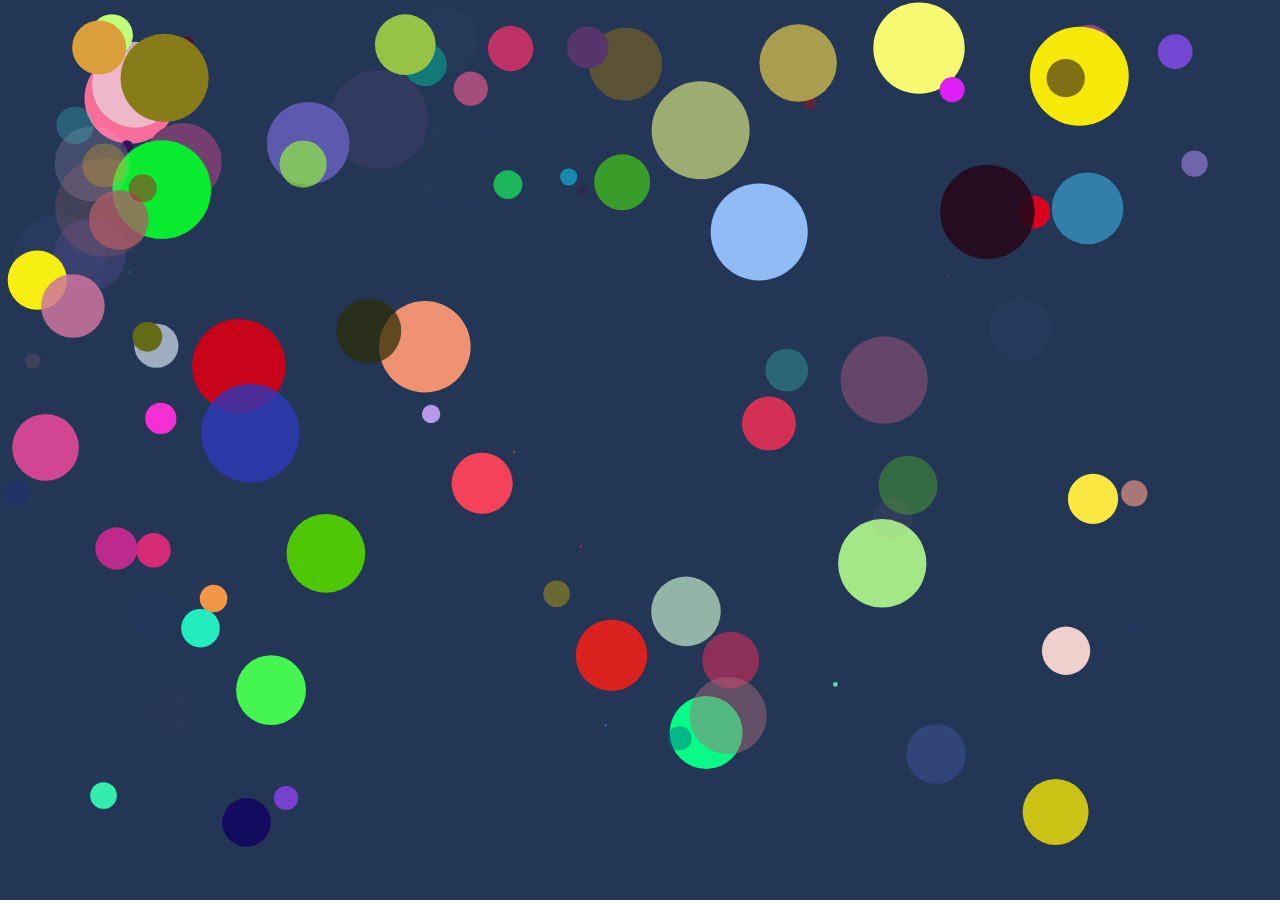
==== canvas-sandbox/index.html @ 5aae97bc "updating canvas sandbox to add more demos" ====
<!DOCTYPE html>
<html lang="en">
<head>
    <meta charset="UTF-8">
    <title>Canvas Star Shower Demo/Tutorial</title>
    <style>
        body {
            margin: 0;
            overflow: hidden;
        }
        canvas {
            /* uncomment for random color bubbles and bubbles bounce interactive */
            background: #233656; 

            /* uncomment for simple fizz  */
            /* background: -webkit-linear-gradient(bottom, rgb(173, 101, 20) 0%, rgba(173, 101, 20, 0.36) 100%); */
            /* background: -o-linear-gradient(bottom, rgb(173, 101, 20) 0%, rgba(173, 101, 20, 0.36) 100%); */
            /* background: -ms-linear-gradient(bottom, rgb(173, 101, 20) 0%, rgba(173, 101, 20, 0.36) 100%); */
            /* background: -moz-linear-gradient(bottom, rgb(173, 101, 20) 0%, rgba(173, 101, 20, 0.36) 100%); */
            /* background: linear-gradient(to top, rgb(173, 101, 20) 0%, rgba(173, 101, 20, 0.36) 100%); */
        }
    </style>
</head>
<body>
    <canvas></canvas>
<script src="js/utils.js"></script>

    <!-- uncomment the script you want to run; comment out the scripts you're not using -->
    
    <!-- random color bubbles bouncing around the screen -->
    <script src="js/bouncing-bubbles.js"></script>

    <!-- bubbles bounce around screen and grow when interacting with mouse pointer -->
    <!-- <script src="js/bouncing-bubbles-mouse-interactive.js"></script> -->

    <!-- simple fizz experiment -->
    <!-- <script src="js/tiny-bubbles.js"></script> -->

    <!-- balls fall from top of the screen and shatter -->
    <!-- <script src="js/bouncing-balls.js"></script> -->

    <!-- modification of bouncing balls to create falling rain -->
    <!-- <script src="js/rain.js"></script> -->   
     
    <!-- modification of bouncing balls to create falling snow -->
    <!-- <script src="js/snow.js"></script> -->
    
    <!-- modification of bouncing balls to create more complex fizz experiment -->
    <!-- <script src="js/fizz.js"></script> -->
</html>
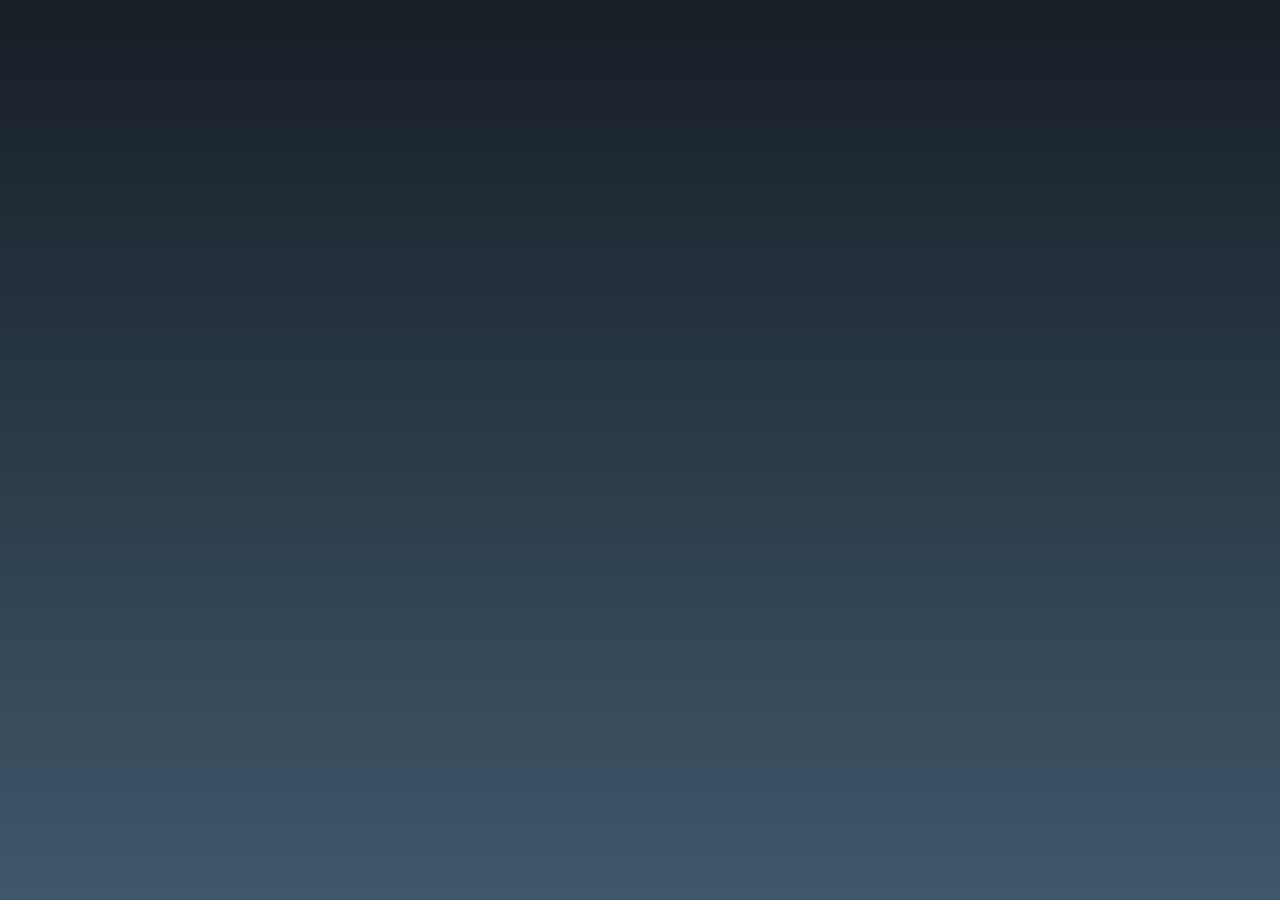
==== commit 6e95b179: "removed reference to unused js file" ====
--- a/canvas-sandbox/index.html
+++ b/canvas-sandbox/index.html
@@ -23,12 +23,11 @@
 </head>
 <body>
     <canvas></canvas>
-<script src="js/utils.js"></script>
 
     <!-- uncomment the script you want to run; comment out the scripts you're not using -->
     
     <!-- random color bubbles bouncing around the screen -->
-    <script src="js/bouncing-bubbles.js"></script>
+    <!-- <script src="js/bouncing-bubbles.js"></script> -->
 
     <!-- bubbles bounce around screen and grow when interacting with mouse pointer -->
     <!-- <script src="js/bouncing-bubbles-mouse-interactive.js"></script> -->
@@ -46,5 +45,5 @@
     <!-- <script src="js/snow.js"></script> -->
     
     <!-- modification of bouncing balls to create more complex fizz experiment -->
-    <!-- <script src="js/fizz.js"></script> -->
+    <script src="js/fizz.js"></script>
 </html>